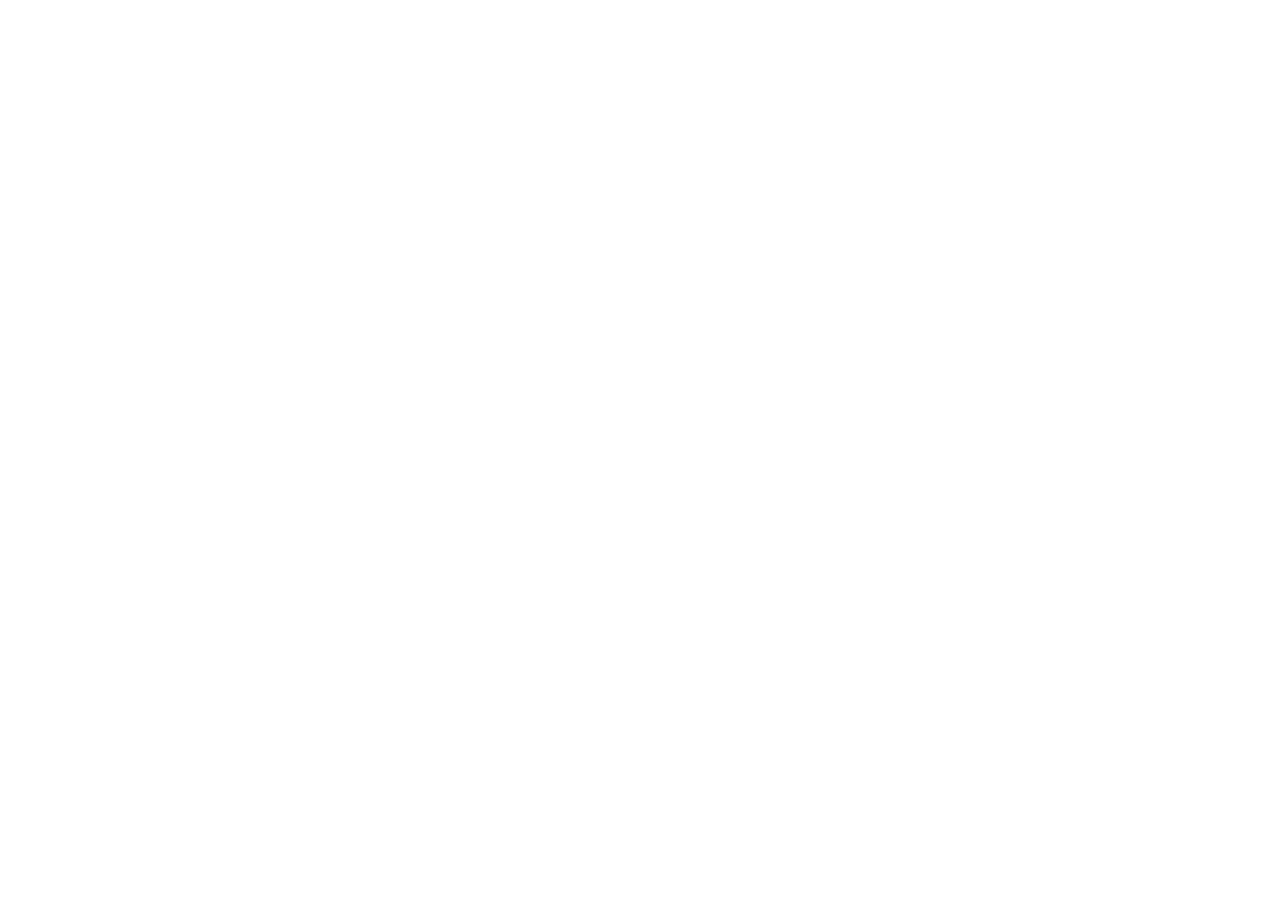
==== home.html @ ecceff18 "Add files via upload" ====
<!DOCTYPE html>
<html lang="en">
<head>
    <meta charset="UTF-8">
    <meta http-equiv="X-UA-Compatible" content="IE=edge">
    <meta name="viewport" content="width=device-width, initial-scale=1.0">
    <link rel="stylesheet" href="styles.css">
    <title>Document</title>
</head>
<body>
    
</body>
</html>
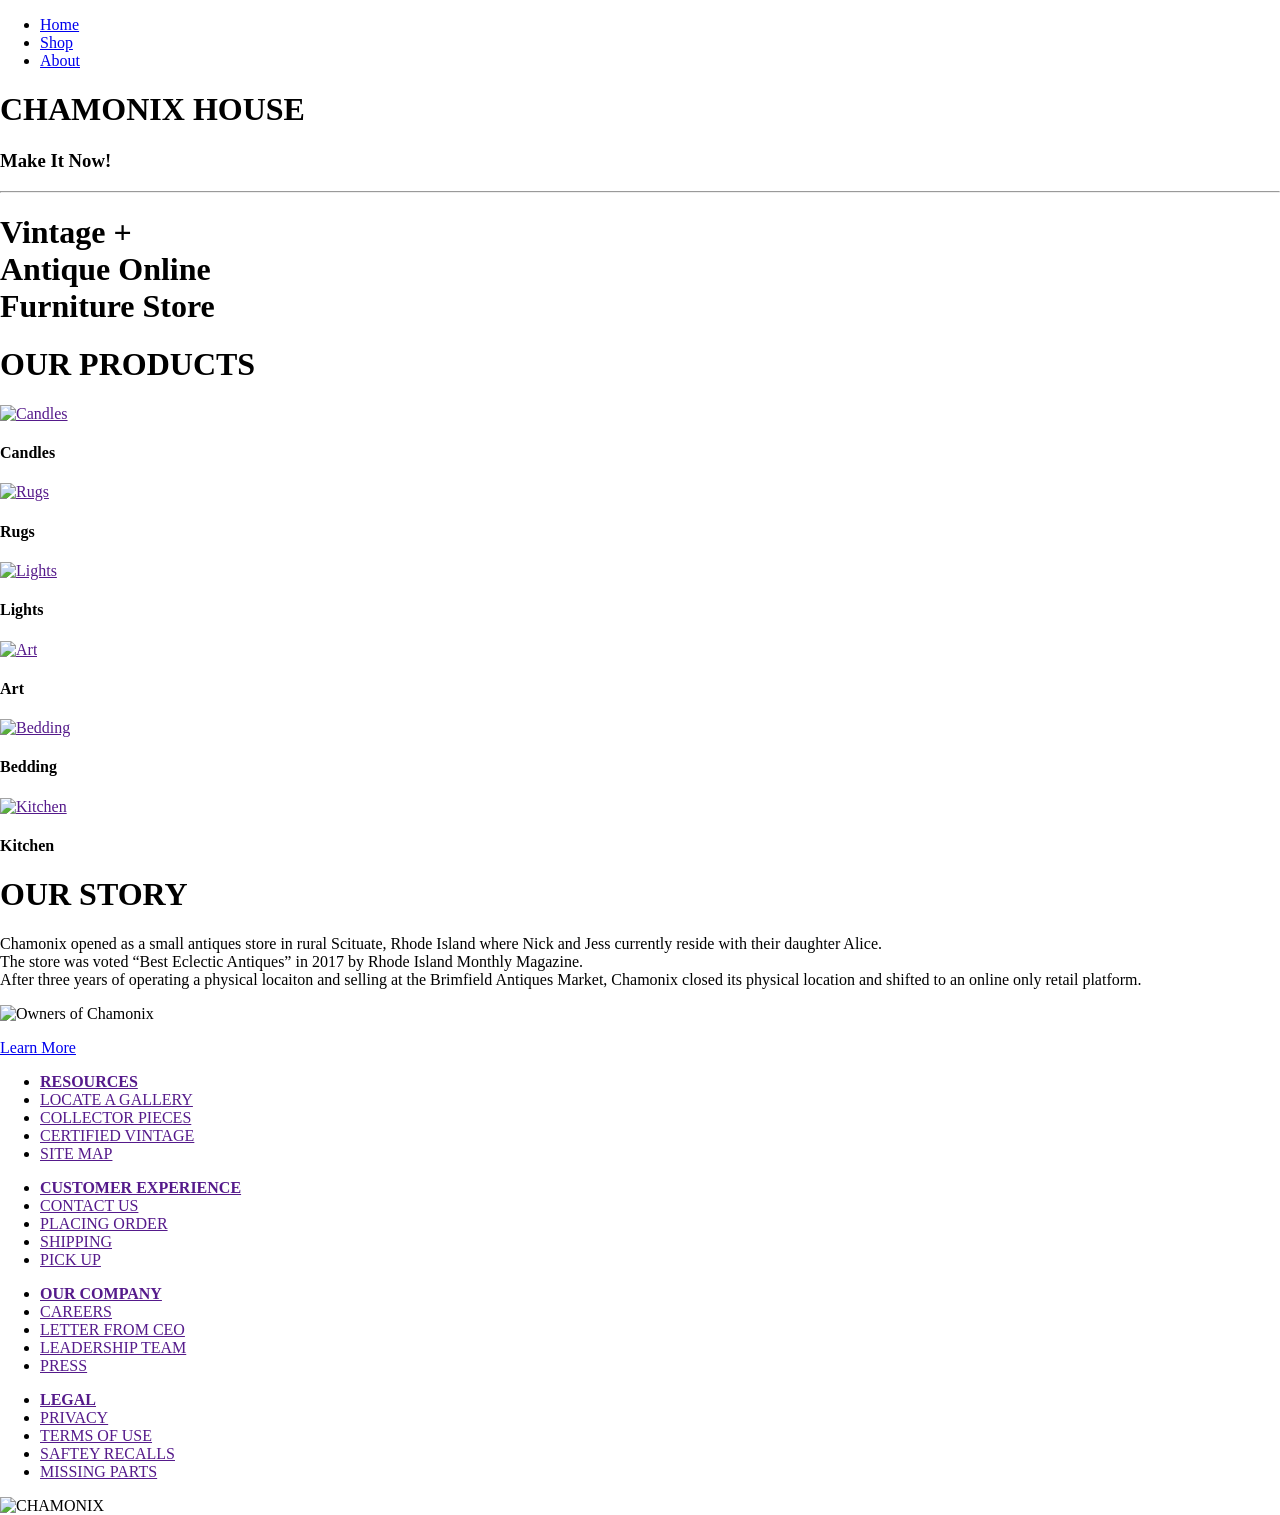
==== commit 4ddddf14: "added basic outline to sheets" ====
--- a/home.html
+++ b/home.html
@@ -1,13 +1,126 @@
 <!DOCTYPE html>
 <html lang="en">
 <head>
+    <!-- Benjamin Filipenko and Chris de Leon -->
     <meta charset="UTF-8">
     <meta http-equiv="X-UA-Compatible" content="IE=edge">
     <meta name="viewport" content="width=device-width, initial-scale=1.0">
     <link rel="stylesheet" href="styles.css">
-    <title>Document</title>
+    <title>Chamonix House - Vintage and Antique Online Furniture Store</title>
 </head>
 <body>
+    <!-- NAV BAR -->
+    <nav>
+        <ul>
+            <li><a href="home.html">Home</a></li>
+            <li><a href="shop.html">Shop</a></li>
+            <li><a href="shop.html">About</a></li>
+        </ul>
+    </nav>
+    <!-- NAV BAR END-->
+
+    <!-- FIRST VIEWPORT -->
+    <div>
+        <h1>CHAMONIX HOUSE</h1>
+        <h3>Make It Now!</h3>
+        <hr>
+        <h1>Vintage + <br>Antique Online<br>Furniture Store</h1>
+    </div>
+
+    <!-- SECOND VIEWPORT -->
     
+    <div> 
+        <h1>OUR PRODUCTS</h1>
+        
+        <div>
+            <a href=""><img src="" alt="Candles"></a>
+            <h4>Candles</h4>
+        </div>
+
+        <div>
+            <a href=""><img src="" alt="Rugs"></a>
+            <h4>Rugs</h4>
+        </div>
+
+        <div>
+            <a href=""><img src="" alt="Lights"></a>
+            <h4>Lights</h4>
+        </div>
+
+        <div>
+            <a href=""><img src="" alt="Art"></a>
+            <h4>Art</h4>
+        </div>
+
+        <div>
+            <a href=""><img src="" alt="Bedding"></a>
+            <h4>Bedding</h4>
+        </div>
+
+        <div>
+            <a href=""><img src="" alt="Kitchen"></a>
+            <h4>Kitchen</h4>
+        </div>
+    </div>
+    <!-- END OF SECOND VIEWPORT-->
+
+    <!-- THIRD VIEWPORT -->
+
+    <div>
+        <h1>OUR STORY</h1>
+        <div>
+            <p>Chamonix opened as a small antiques store 
+                in rural Scituate, Rhode Island where Nick and Jess currently 
+                reside with their daughter Alice.<br> The store was voted “Best Eclectic Antiques” 
+                in 2017 by Rhode Island Monthly Magazine.<br>After three years of 
+                operating a physical locaiton and selling at the Brimfield 
+                Antiques Market, Chamonix closed its physical location and 
+                shifted to an online only retail platform. </p>
+        </div>
+        <div>
+            <img src="" alt="Owners of Chamonix">
+        </div>
+        <a href="about.html"><p>Learn More</p></a>
+    </div>
+
+    <footer>
+        <div>
+            <ul>
+                <li><a href=""><strong>RESOURCES</strong></a></li>
+                <li><a href="">LOCATE A GALLERY</a></li>
+                <li><a href="">COLLECTOR PIECES</a></li>
+                <li><a href="">CERTIFIED VINTAGE</a></li>
+                <li><a href="">SITE MAP</a></li>
+            </ul>
+        </div>
+        <div>
+            <ul>
+                <li><a href=""><strong>CUSTOMER EXPERIENCE</strong></a></li>
+                <li><a href="">CONTACT US</a></li>
+                <li><a href="">PLACING ORDER</a></li>
+                <li><a href="">SHIPPING</a></li>
+                <li><a href="">PICK UP</a></li>
+            </ul>
+        </div>
+        <div>
+            <ul>
+                <li><a href=""><strong>OUR COMPANY</strong></a></li>
+                <li><a href="">CAREERS</a></li>
+                <li><a href="">LETTER FROM CEO</a></li>
+                <li><a href="">LEADERSHIP TEAM</a></li>
+                <li><a href="">PRESS</a></li>
+            </ul>
+        </div>
+        <div>
+            <ul>
+                <li><a href=""><strong>LEGAL</strong></a></li>
+                <li><a href="">PRIVACY</a></li>
+                <li><a href="">TERMS OF USE</a></li>
+                <li><a href="">SAFTEY RECALLS</a></li>
+                <li><a href="">MISSING PARTS</a></li>
+            </ul>
+        </div>
+        <div><img src="" alt="CHAMONIX"></div>
+    </footer>
 </body>
 </html>
--- a/styles.css
+++ b/styles.css
@@ -0,0 +1,37 @@
+/* Bejamin Filipenko and Chris de Leon*/
+
+/* GLOBAL STYLES */
+
+body {
+    margin: 0;
+    padding: 0;
+    overflow-x: hidden;
+    font-family: 'Montserrat'; /* Only font we'll be using */
+}
+
+.navbar {
+    display: flex;
+    justify-content: center;
+    align-items: center;
+    font-size: 2.5em;
+    text-align: center;
+    height: 12vh;
+    width: 100%;
+    transition: 0.3s ease;
+
+}
+
+.navbar:hover {
+    background-color: rgba(0, 0, 0, 0.5);
+    
+}
+
+
+
+
+
+
+
+
+
+/* STYLES FOR THE NAVBAR */
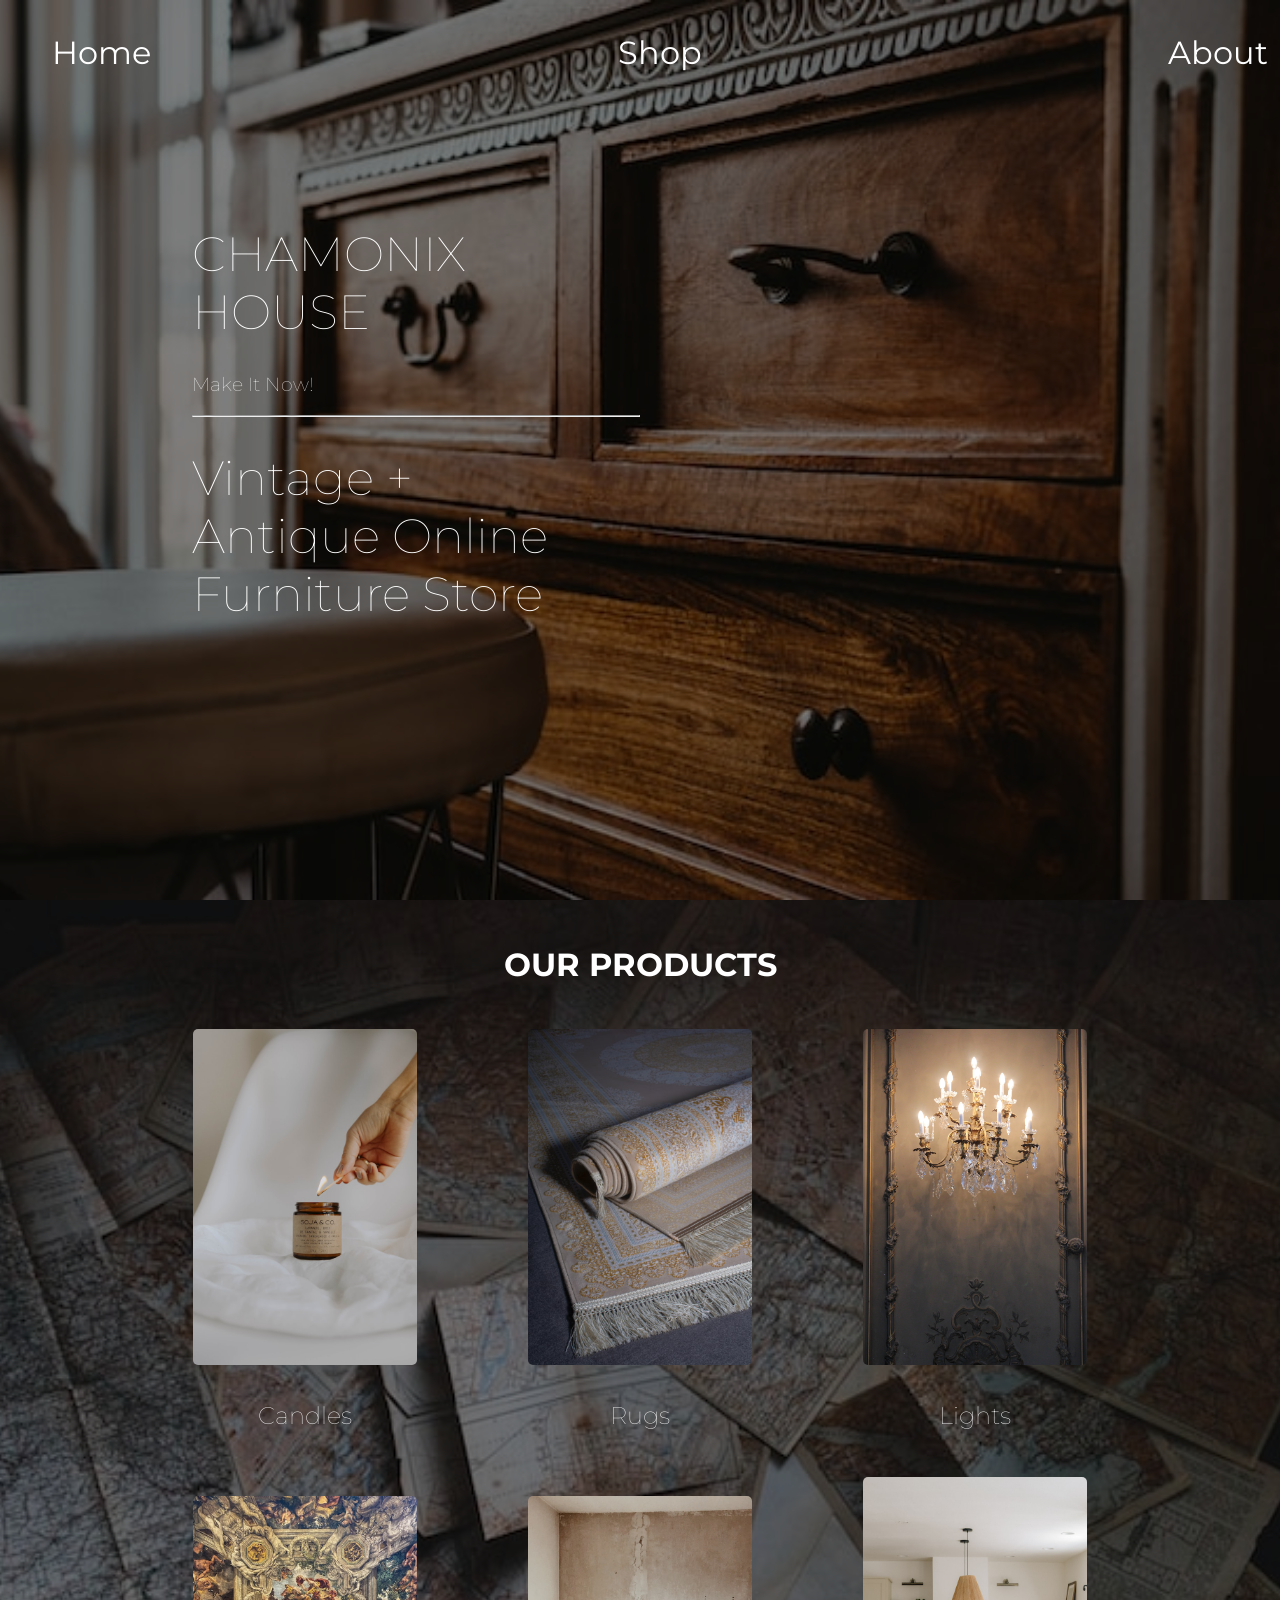
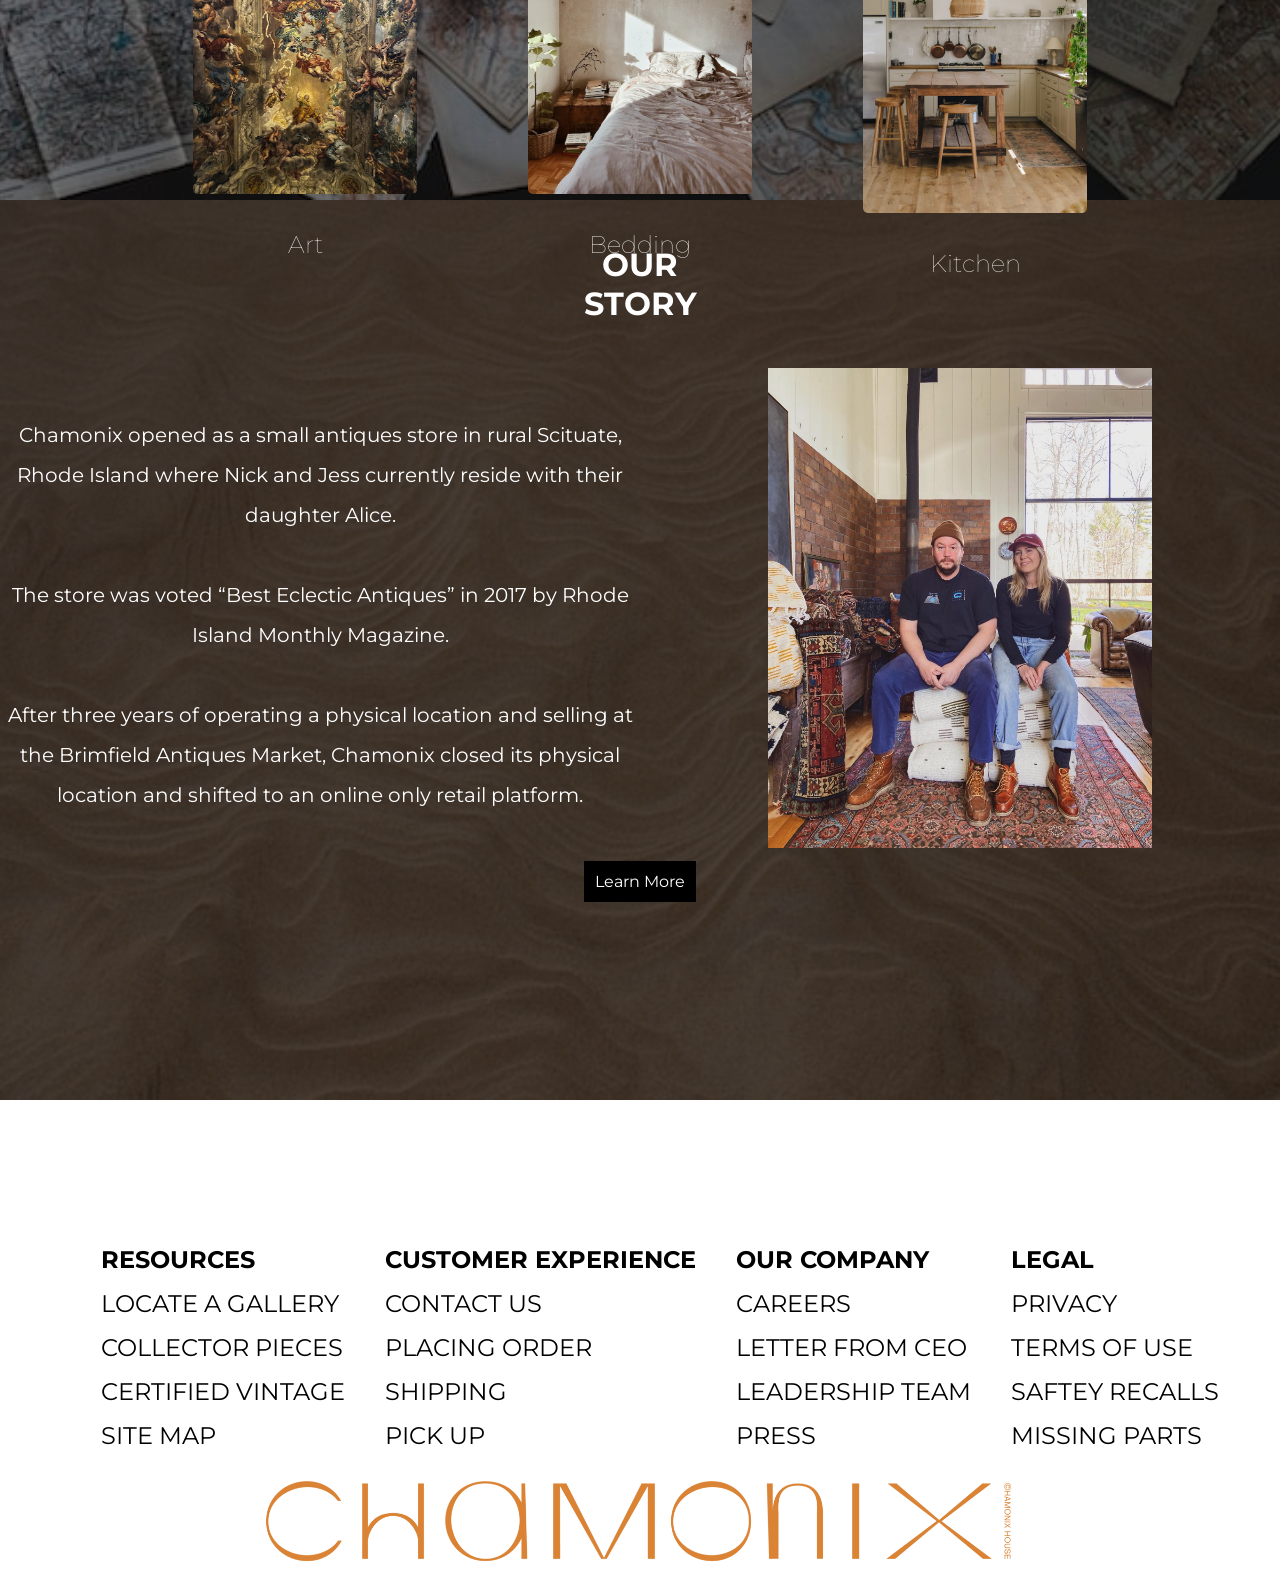
==== commit e04a6290: "finalized code for home page" ====
--- a/home.html
+++ b/home.html
@@ -6,87 +6,97 @@
     <meta http-equiv="X-UA-Compatible" content="IE=edge">
     <meta name="viewport" content="width=device-width, initial-scale=1.0">
     <link rel="stylesheet" href="styles.css">
+    <link rel="stylesheet" href="https://fonts.googleapis.com/css2?family=Montserrat">
     <title>Chamonix House - Vintage and Antique Online Furniture Store</title>
 </head>
 <body>
     <!-- NAV BAR -->
-    <nav>
-        <ul>
-            <li><a href="home.html">Home</a></li>
-            <li><a href="shop.html">Shop</a></li>
-            <li><a href="shop.html">About</a></li>
-        </ul>
-    </nav>
-    <!-- NAV BAR END-->
+    
 
     <!-- FIRST VIEWPORT -->
-    <div>
-        <h1>CHAMONIX HOUSE</h1>
-        <h3>Make It Now!</h3>
-        <hr>
-        <h1>Vintage + <br>Antique Online<br>Furniture Store</h1>
+    <div class="homeViewportOne">
+
+        <nav class="navbar">
+            <ul class="navbarContainer">
+                <li class="navbarItem"><a href="home.html" class="navbarLink">Home</a></li>
+                <li class="navbarItem"><a href="shop.html" class="navbarLink">Shop</a></li>
+                <li class="navbarItem"><a href="about.html" class="navbarLink">About</a></li>
+            </ul>
+        </nav>
+        <!-- NAV BAR END-->
+        <div class="titleContainer">
+            <h1 class="title">CHAMONIX HOUSE</h1>
+            <h3 class="subtitle">Make It Now!</h3>
+            <hr>
+            <h1 class="title">Vintage + <br>Antique Online<br>Furniture Store</h1>
+        </div>
+        
     </div>
 
     <!-- SECOND VIEWPORT -->
     
-    <div> 
-        <h1>OUR PRODUCTS</h1>
-        
-        <div>
-            <a href=""><img src="" alt="Candles"></a>
-            <h4>Candles</h4>
-        </div>
-
-        <div>
-            <a href=""><img src="" alt="Rugs"></a>
-            <h4>Rugs</h4>
-        </div>
-
-        <div>
-            <a href=""><img src="" alt="Lights"></a>
-            <h4>Lights</h4>
-        </div>
-
-        <div>
-            <a href=""><img src="" alt="Art"></a>
-            <h4>Art</h4>
-        </div>
-
-        <div>
-            <a href=""><img src="" alt="Bedding"></a>
-            <h4>Bedding</h4>
-        </div>
-
-        <div>
-            <a href=""><img src="" alt="Kitchen"></a>
-            <h4>Kitchen</h4>
+    <div class="homeViewportTwo"> 
+        <h1 class="homeViewportTwoTitle">OUR PRODUCTS</h1>
+        <div class="homeCardContainer">
+            <div class="homeCard">
+                <a href="shop.html" class="imageLink"><img src="images/CandleCard.jpg" alt="Candles" class="homeImageCard"></a>
+                <h4 class="homeCardLabel">Candles</h4>
+            </div>
+    
+            <div class="homeCard">
+                <a href="shop.html" class="imageLink"><img src="images/RugCard.jpg" alt="Rugs" class="homeImageCard"></a>
+                <h4 class="homeCardLabel">Rugs</h4>
+            </div>
+    
+            <div class="homeCard">
+                <a href="shop.html" class="imageLink"><img src="images/LightsCard.jpg" alt="Lights" class="homeImageCard"></a>
+                <h4 class="homeCardLabel">Lights</h4>
+            </div>
+    
+            <div class="homeCard">
+                <a href="shop.html" class="imageLink"><img src="images/ArtCard.jpg" alt="Art" class="homeImageCard"></a>
+                <h4 class="homeCardLabel">Art</h4>
+            </div>
+    
+            <div class="homeCard">
+                <a href="shop.html" class="imageLink"><img src="images/BedCard.jpg" alt="Bedding" class="homeImageCard"></a>
+                <h4 class="homeCardLabel">Bedding</h4>
+            </div>
+    
+            <div class="homeCard">
+                <a href="shop.html" class="imageLink"><img src="images/KitchenCard.jpg" alt="Kitchen" class="homeImageCard"></a>
+                <h4 class="homeCardLabel">Kitchen</h4>
+            </div>
         </div>
     </div>
     <!-- END OF SECOND VIEWPORT-->
 
     <!-- THIRD VIEWPORT -->
 
-    <div>
-        <h1>OUR STORY</h1>
-        <div>
-            <p>Chamonix opened as a small antiques store 
-                in rural Scituate, Rhode Island where Nick and Jess currently 
-                reside with their daughter Alice.<br> The store was voted “Best Eclectic Antiques” 
-                in 2017 by Rhode Island Monthly Magazine.<br>After three years of 
-                operating a physical locaiton and selling at the Brimfield 
-                Antiques Market, Chamonix closed its physical location and 
-                shifted to an online only retail platform. </p>
+    <div class="homeViewportThree">
+        <h1 class="homeViewportThreeTitle">OUR<br> STORY</h1>
+        <div class="thirdViewportContainer">
+            <div class="thirdViewCards">
+                <p>Chamonix opened as a small antiques store 
+                    in rural Scituate, Rhode Island where Nick and Jess currently 
+                    reside with their daughter Alice.<br><br> The store was voted “Best Eclectic Antiques” 
+                    in 2017 by Rhode Island Monthly Magazine.<br><br>After three years of 
+                    operating a physical location and selling at the Brimfield 
+                    Antiques Market, Chamonix closed its physical location and 
+                    shifted to an online only retail platform. </p>
+            </div>
+            <div class="thirdViewCards">
+                <img src="images/AboutImage.jpeg" class="small" alt="Owners of Chamonix">
+            </div>
         </div>
-        <div>
-            <img src="" alt="Owners of Chamonix">
-        </div>
-        <a href="about.html"><p>Learn More</p></a>
+        <a href="about.html" class="learnMoreButton"><p>Learn More</p></a>
     </div>
 
+    <!-- FOOTER SECTION -->
     <footer>
         <div>
-            <ul>
-                <li><a href=""><strong>RESOURCES</strong></a></li>
+            <ul class="footerListingContainer">
+                <strong>RESOURCES</strong>
                 <li><a href="">LOCATE A GALLERY</a></li>
                 <li><a href="">COLLECTOR PIECES</a></li>
                 <li><a href="">CERTIFIED VINTAGE</a></li>
@@ -94,8 +104,8 @@
             </ul>
         </div>
         <div>
-            <ul>
-                <li><a href=""><strong>CUSTOMER EXPERIENCE</strong></a></li>
+            <ul class="footerListingContainer">
+                <strong>CUSTOMER EXPERIENCE</strong>
                 <li><a href="">CONTACT US</a></li>
                 <li><a href="">PLACING ORDER</a></li>
                 <li><a href="">SHIPPING</a></li>
@@ -103,8 +113,8 @@
             </ul>
         </div>
         <div>
-            <ul>
-                <li><a href=""><strong>OUR COMPANY</strong></a></li>
+            <ul class="footerListingContainer">
+                <strong>OUR COMPANY</strong></a></li>
                 <li><a href="">CAREERS</a></li>
                 <li><a href="">LETTER FROM CEO</a></li>
                 <li><a href="">LEADERSHIP TEAM</a></li>
@@ -112,15 +122,16 @@
             </ul>
         </div>
         <div>
-            <ul>
-                <li><a href=""><strong>LEGAL</strong></a></li>
+            <ul class="footerListingContainer">
+                <strong>LEGAL</strong>
                 <li><a href="">PRIVACY</a></li>
                 <li><a href="">TERMS OF USE</a></li>
                 <li><a href="">SAFTEY RECALLS</a></li>
                 <li><a href="">MISSING PARTS</a></li>
             </ul>
         </div>
-        <div><img src="" alt="CHAMONIX"></div>
     </footer>
+    <div class="footerImageContainer"><img src="images/logo.png" alt="CHAMONIX" class="footerImage"></div>
+
 </body>
 </html>
--- a/styles.css
+++ b/styles.css
@@ -6,32 +6,278 @@
     margin: 0;
     padding: 0;
     overflow-x: hidden;
-    font-family: 'Montserrat'; /* Only font we'll be using */
-}
-
+    font-family: 'Montserrat'; 
+    
+    /* Only font we'll be using */
+}
+
+
+/* STYLES FOR NAVIGATION BAR */
 .navbar {
     display: flex;
-    justify-content: center;
-    align-items: center;
-    font-size: 2.5em;
-    text-align: center;
-    height: 12vh;
+    height: 10vh;
+    margin: 0;
+    transition: 0.3s ease;
+}
+
+.navbar:hover {
+    background-color: rgba(255, 255, 255, 0.2);
+}
+
+.navbarContainer {
+    display: flex;
+    justify-content: space-between;
+    align-items: center;
+    font-size: 2em;
+    width: 95%;
+    margin: 0 auto;
+    margin-top: 15px;
+}
+
+.navbarItem {
+    list-style-type: none;
+
+}
+
+.navbarLink {
+    text-decoration: none;
+    color: white;
+    transition: 0.3s ease;
+}
+
+.navbarLink:hover {
+    text-decoration: underline;
+    color: black;
+
+}
+
+/* END NAVBAR STYLES */
+
+
+/* HOME VIEWPORT ONE*/
+
+.homeViewportOne {
+    background: url('images/LandingImage.jpg') center center no-repeat;
+    background-size: cover;
+    height: 100vh;
+    padding: 0;
+    color: white;
+    box-shadow: inset 0 0 0 2000px rgba(0, 0, 0, 0.5);
+}
+
+.titleContainer {
+    margin-top: 15vh;
+    width: 35%;
+    margin-left: 15vw;
+}
+
+.title {
+    font-weight: 100;
+    font-size: 3em;
+}
+
+.subtitle {
+    font-weight: 100;
+}
+
+/*END VIEWPORT ONE */
+
+/* BEGIN VIEWPORT TWO */
+
+.homeViewportTwo {
+    background: url('images/SecondLandingImageTwo.jpg') center center no-repeat;
+    background-size: cover;
+    height: 100vh;
+    margin: 0;
+    padding: 0;
+    box-shadow: inset 0 0 0 2000px rgba(0, 0, 0, 0.5);
+    color: white;
+
+}
+
+.homeViewportTwoTitle {
+    margin: 0 auto;
+    padding: 0;
+    text-align: center;
+    padding-top: 5vh;
+    padding-bottom: 5vh;
+
+}
+
+.homeCardContainer {
+    height: 80vh;
+    display: grid;
+    justify-content: center;
+    flex-wrap: wrap;
+    grid-template-columns: 25% 25% 25%;
+    column-gap: 15px;
+    row-gap: 15px;
+
+}
+
+.homeCard {
+    display: flex;
+    flex-direction: column;
+    justify-content: center;
+    align-items: center;
+
+}
+
+.homeImageCard {
+    max-width: 70%;
+    border-radius: 5px;
+
+    
+}
+
+/* this media query accounts for abnormally oversized images*/
+@media only screen and (min-width: 1440px) {
+    .homeImageCard {
+        max-width: 50%;
+    }
+  }
+
+.homeCardLabel {
+    font-weight: 100;
+    font-size: 1.5em;
+}
+
+.imageLink {
+    margin: 0 auto;
+    text-align: center;
+    transition: 0.3s ease;
+}
+
+.imageLink:hover {
+    opacity: 0.8;
+}
+
+/* END VIEWPORT TWO*/
+
+/* BEGIN VIEWPORT THREE */
+
+
+
+.homeViewportThree {
+    background: url('images/ViewportThree.jpg') center center no-repeat;
+    background-size: cover;
+    height: 100vh;
+    margin: 0;
+    padding: 0;
+    box-shadow: inset 0 0 0 2000px rgba(0, 0, 0, 0.7);
+    color: white;
+}
+
+.homeViewportThreeTitle {
+    margin: 0 auto;
+    padding: 0;
+    text-align: center;
+    padding-top: 5vh;
+    padding-bottom: 5vh;
+
+}
+
+.thirdViewportContainer {
+    display: flex;
+    flex-direction: row;
+    justify-content: center;
+    align-items: center;
+    text-align: center;
+    line-height: 2em;
+    font-size: 1.25em;
+}
+
+.thirdViewCards {
+    width: 50%;
+}
+
+.small {
+    max-width: 60%;
+}
+
+.learnMoreButton {
+    text-align: center;
+    text-decoration: none;
+    color: white;
+}
+
+.learnMoreButton p {
+    border: 1px solid black;
+    width: fit-content;
+    padding: 10px;
+    margin: 0 auto;
+    background-color: black;
+}
+
+
+
+
+
+
+
+
+
+
+
+
+
+
+
+
+
+
+
+
+
+
+
+
+
+
+
+
+
+
+
+
+/* END VIEWPORT THREE*/
+
+/* FOOTER STYLES */
+
+footer {
+    height: 25vh;
+    padding-top: 15vh;
+    display: flex;
+    justify-content: center;
+    align-items: center;
+    font-size: 1.5em;
     width: 100%;
-    transition: 0.3s ease;
-
-}
-
-.navbar:hover {
-    background-color: rgba(0, 0, 0, 0.5);
-    
-}
-
-
-
-
-
-
-
-
-
-/* STYLES FOR THE NAVBAR */+}
+
+.footerListingContainer li{
+    list-style-type: none;
+    margin-top: 15px;
+}
+
+.footerListingContainer li a{
+    color: black;
+    text-decoration: none;
+}
+
+.footerListingContainer li a:hover{
+    text-decoration: underline;
+}
+
+.footerImageContainer {
+    width: 60%;
+    margin: 0 auto;
+
+}
+
+.footerImage{
+    width: 100%; 
+}
+
+
+
+/* END FOOTER SYLES */
